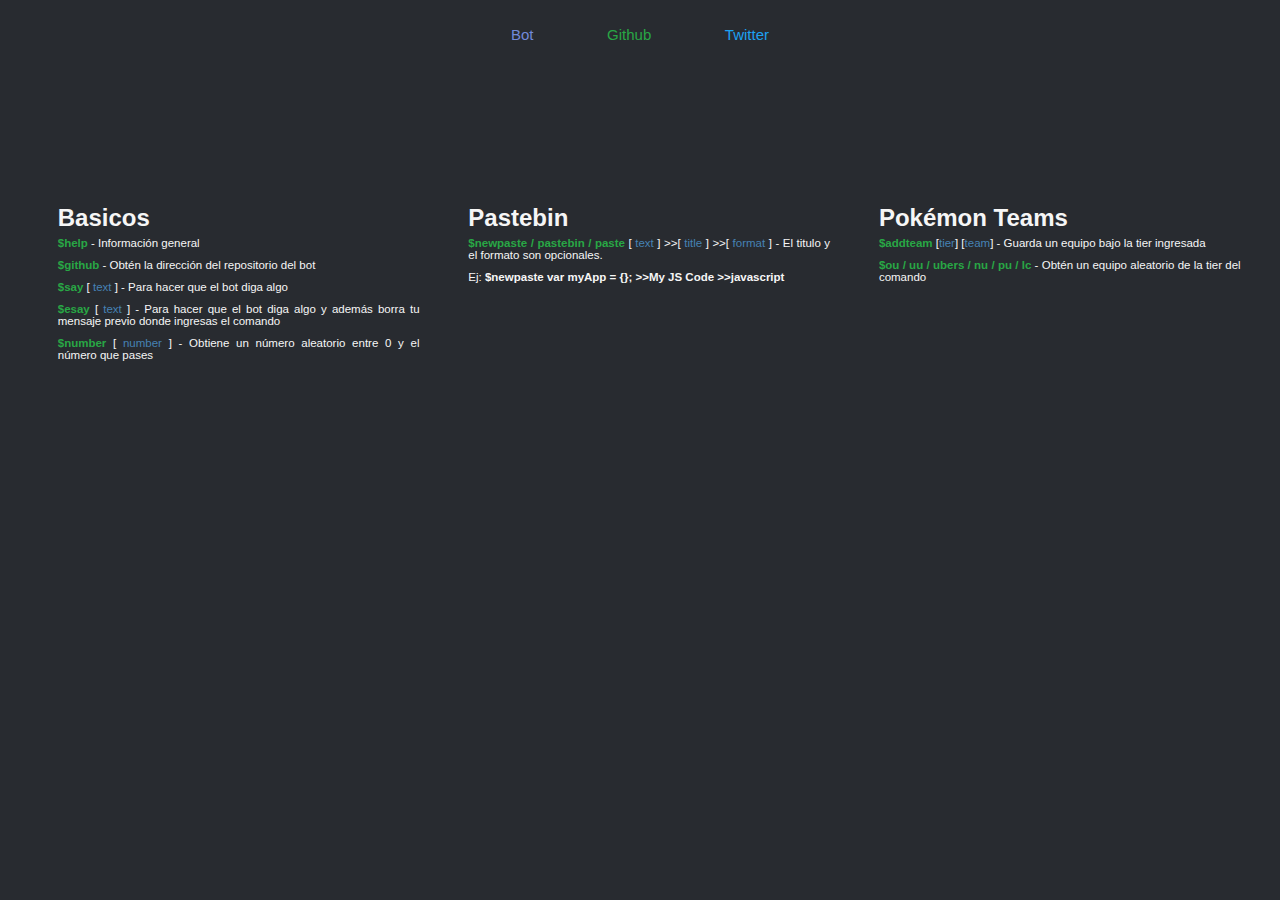
==== discord-bot/commands.html @ 6e09c21f "Update" ====
<!DOCTYPE html>
<html>
<head>
    <meta charset="utf-8">
    <meta name="viewport" content="width=device-width, initial-scale=1.0">
    <meta http-equiv="X-UA-Compatible" content="ie=edge">
    
    <meta name="description" content='Lista de comandos para bot de discord.'/>
    <meta name="keywords" content="discord.js, discordjs, discord, bot, javascript, commands, comandos"/>
    <meta name="author" content="Serna Nicolás" />
    
    <meta property="twitter:title" content="Bot Commands" />
    <meta property="twitter:description" content='Lista de comandos para bot de discord.' /> 
    <meta property="twitter:image" content="https://discordapp.com//assets/be51c36330395e516da99777086142f1.png" /> 
    <meta property="twitter:site" content="@nicolito128" />
    
    <meta property="og:title" content="Bot Commands" /> 
    <meta property="og:locale" content="es-ES" /
    <meta property="og:url" content="https://nicolito128.github.io/discord-bot/commands" /> 
    <meta property="og:image" content="https://discordapp.com//assets/be51c36330395e516da99777086142f1.png" /> 

    <title>Bot Commands</title>
    <link rel="stylesheet" href="https://use.fontawesome.com/releases/v5.7.2/css/all.css" integrity="sha384-fnmOCqbTlWIlj8LyTjo7mOUStjsKC4pOpQbqyi7RrhN7udi9RwhKkMHpvLbHG9Sr" crossorigin="anonymous">
    <link rel="stylesheet" href="./styles.css" type="text/css" />
</head>
<body>
    <header>
        <a href="https://github.com/nicolito128/discord-bot" target=_blank class="bot"><i class="fas fa-code"></i> Bot</a>
        <a href="https://github.com/nicolito128" target=_blank class="github"><i class="fab fa-github"></i> Github</a>
        <a href="https://twitter.com/nicolito128" target=_blank class="twitter"><i class="fab fa-twitter"></i> Twitter</a>
    </header>
    
    <main role="main">
        <div class="container">
            <div class="command-list">
                <div><h2>Basicos</h2></div>
                <p><span class="command">$help</span> - Información general</p>
                <p> <span class="command">$github</span> - Obtén la dirección del repositorio del bot</p>
                <p> <span class="command">$say</span> [<span class="args"> text </span>] - Para hacer que el bot diga algo</p>
                <p> <span class="command">$esay</span> [ <span class="args">text</span> ] - Para hacer que el bot diga algo y además borra tu mensaje previo donde ingresas el comando </p>
                <p> <span class="command">$number</span> [ <span class="args">number</span> ] - Obtiene un número aleatorio entre 0 y el número que pases</p>
            </div>
            <div class="command-list">
                <div><h2>Pastebin</h2></div>
                <p> <span class="command">$newpaste / pastebin / paste</span> [<span class="args"> text </span>] >>[ <span class="args">title</span> ] >>[ <span class="args">format</span> ] - El titulo y el formato son opcionales.</p>
                <p>Ej: <b>$newpaste var myApp = {}; >>My JS Code >>javascript</b></p>
            </div>
            <div class="command-list">
                <div><h2>Pokémon Teams</h2></div>
                <p> <span class="command">$addteam</span> [<span class="args">tier</span>] [<span class="args">team</span>] - Guarda un equipo bajo la tier ingresada</p>
                <p> <span class="command">$ou / uu / ubers / nu / pu / lc</span> - Obtén un equipo aleatorio de la tier del comando</p>
            </div>
        </div>
    </main>
</body>
</html>
---- discord-bot/styles.css ----
* {
    margin: 0;
    padding: 0;
    box-sizing: border-box;
    font-family: sans-serif;
}

body {
    background: #282b30;
    color: #F6F6F6;
    min-width: 100%;
    min-height: 100%;
}

a.bot {color: #7289da}
a.twitter {color: #1da1f2}
a.github {color: #28a745}

a {
    text-decoration: none;
    font-size: 15px;
    padding: 10px;
    margin: 2%;
}

a i {
    font-size: 11px;
}

header {
    margin: 2%;
    text-align: center;
}

.container {
    padding: 10px;
    margin: auto;
    text-align: justify;
    margin-top: 10%;
    margin-left: 2%;
}

.container .command-list {
    display: inline-block;
    width: 31.9%;
    padding: 1em;
    margin: 0.5%;
    vertical-align: top
}

.command-list p {
    font-size: 11.5px;
    padding: 5px 0px;
}

.command {
    color: #28a745;
    font-weight: bold;
}

.args {color: steelblue}

@media (max-width: 480px) {
    .container .command-list {
        display: block;
        width: 100%;
    }
}

@media (max-width: 800px) {
    .container .command-list {
        display: block;
        width: 100%;
    }
}
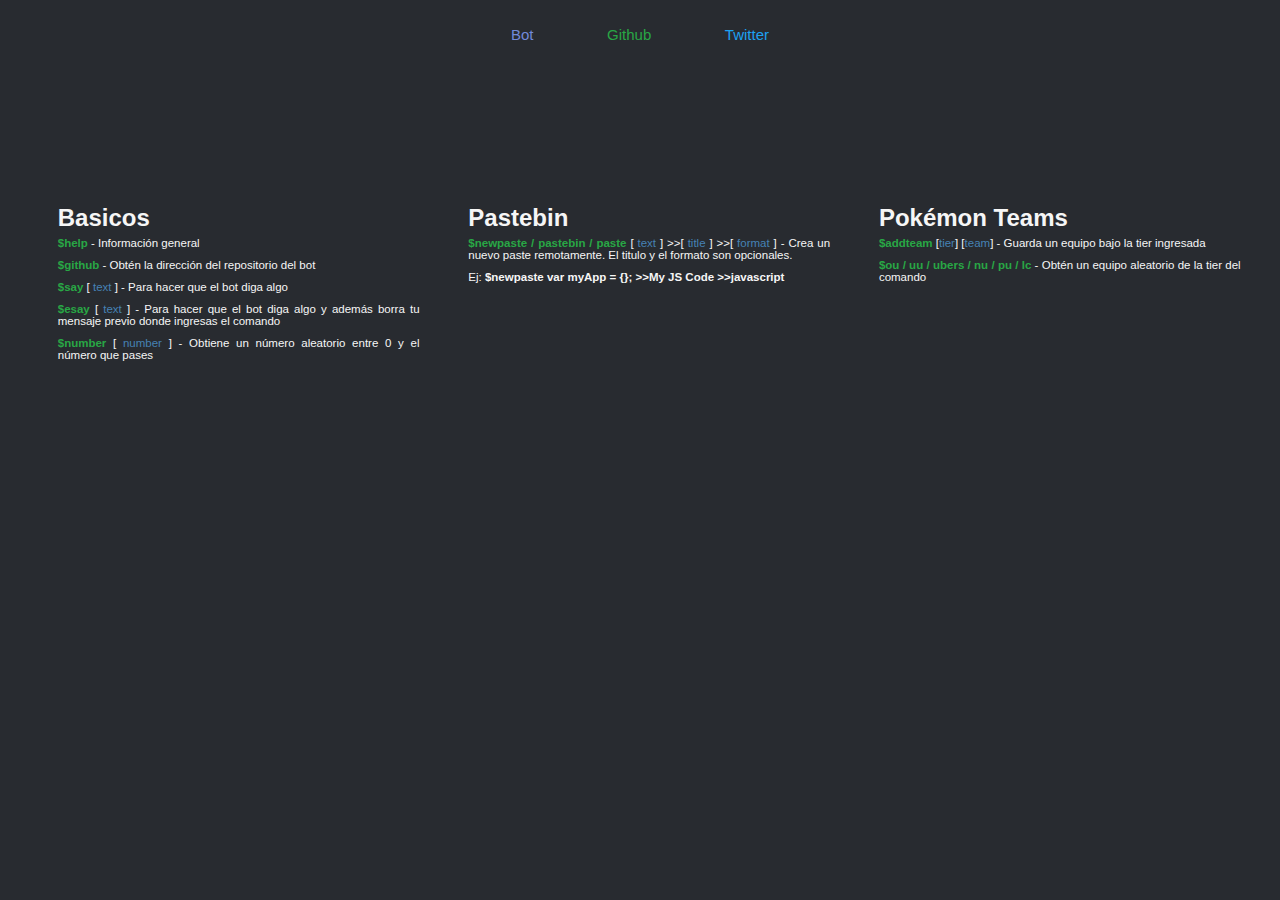
==== commit 17f91ddc: "Update" ====
--- a/discord-bot/commands.html
+++ b/discord-bot/commands.html
@@ -17,7 +17,7 @@
     <meta property="og:title" content="Bot Commands" /> 
     <meta property="og:locale" content="es-ES" /
     <meta property="og:url" content="https://nicolito128.github.io/discord-bot/commands" /> 
-    <meta property="og:image" content="https://discordapp.com//assets/be51c36330395e516da99777086142f1.png" /> 
+    <meta property="og:image" content="https://discordapp.com//assets/be51c36330395e516da99777086142f1.png" />
 
     <title>Bot Commands</title>
     <link rel="stylesheet" href="https://use.fontawesome.com/releases/v5.7.2/css/all.css" integrity="sha384-fnmOCqbTlWIlj8LyTjo7mOUStjsKC4pOpQbqyi7RrhN7udi9RwhKkMHpvLbHG9Sr" crossorigin="anonymous">
@@ -42,7 +42,7 @@
             </div>
             <div class="command-list">
                 <div><h2>Pastebin</h2></div>
-                <p> <span class="command">$newpaste / pastebin / paste</span> [<span class="args"> text </span>] >>[ <span class="args">title</span> ] >>[ <span class="args">format</span> ] - El titulo y el formato son opcionales.</p>
+                <p> <span class="command">$newpaste / pastebin / paste</span> [<span class="args"> text </span>] >>[ <span class="args">title</span> ] >>[ <span class="args">format</span> ] - Crea un nuevo paste remotamente. El titulo y el formato son opcionales.</p>
                 <p>Ej: <b>$newpaste var myApp = {}; >>My JS Code >>javascript</b></p>
             </div>
             <div class="command-list">
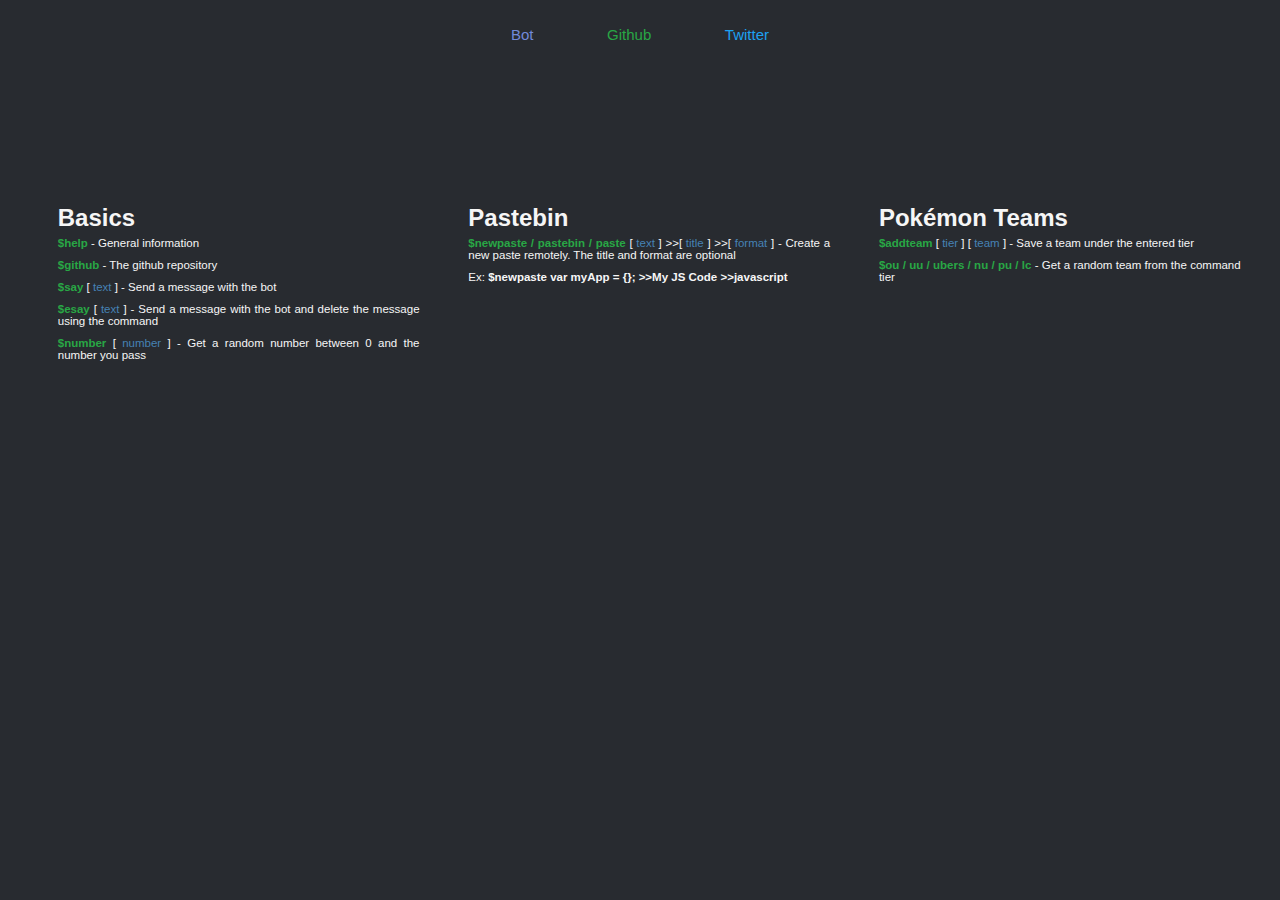
==== commit 242d0691: "Update" ====
--- a/discord-bot/commands.html
+++ b/discord-bot/commands.html
@@ -5,12 +5,12 @@
     <meta name="viewport" content="width=device-width, initial-scale=1.0">
     <meta http-equiv="X-UA-Compatible" content="ie=edge">
     
-    <meta name="description" content='Lista de comandos para bot de discord.'/>
+    <meta name="description" content='List of commands for discord bot'/>
     <meta name="keywords" content="discord.js, discordjs, discord, bot, javascript, commands, comandos"/>
     <meta name="author" content="Serna Nicolás" />
     
     <meta property="twitter:title" content="Bot Commands" />
-    <meta property="twitter:description" content='Lista de comandos para bot de discord.' /> 
+    <meta property="twitter:description" content='List of commands for discord bot' /> 
     <meta property="twitter:image" content="https://discordapp.com//assets/be51c36330395e516da99777086142f1.png" /> 
     <meta property="twitter:site" content="@nicolito128" />
     
@@ -33,22 +33,22 @@
     <main role="main">
         <div class="container">
             <div class="command-list">
-                <div><h2>Basicos</h2></div>
-                <p><span class="command">$help</span> - Información general</p>
-                <p> <span class="command">$github</span> - Obtén la dirección del repositorio del bot</p>
-                <p> <span class="command">$say</span> [<span class="args"> text </span>] - Para hacer que el bot diga algo</p>
-                <p> <span class="command">$esay</span> [ <span class="args">text</span> ] - Para hacer que el bot diga algo y además borra tu mensaje previo donde ingresas el comando </p>
-                <p> <span class="command">$number</span> [ <span class="args">number</span> ] - Obtiene un número aleatorio entre 0 y el número que pases</p>
+                <div><h2>Basics</h2></div>
+                <p><span class="command">$help</span> - General information</p>
+                <p> <span class="command">$github</span> - The github repository</p>
+                <p> <span class="command">$say</span> [<span class="args"> text </span>] - Send a message with the bot</p>
+                <p> <span class="command">$esay</span> [ <span class="args">text</span> ] - Send a message with the bot and delete the message using the command</p>
+                <p> <span class="command">$number</span> [ <span class="args">number</span> ] - Get a random number between 0 and the number you pass</p>
             </div>
             <div class="command-list">
                 <div><h2>Pastebin</h2></div>
-                <p> <span class="command">$newpaste / pastebin / paste</span> [<span class="args"> text </span>] >>[ <span class="args">title</span> ] >>[ <span class="args">format</span> ] - Crea un nuevo paste remotamente. El titulo y el formato son opcionales.</p>
-                <p>Ej: <b>$newpaste var myApp = {}; >>My JS Code >>javascript</b></p>
+                <p> <span class="command">$newpaste / pastebin / paste</span> [<span class="args"> text </span>] >>[ <span class="args">title</span> ] >>[ <span class="args">format</span> ] - Create a new paste remotely. The title and format are optional</p>
+                <p>Ex: <b>$newpaste var myApp = {}; >>My JS Code >>javascript</b></p>
             </div>
             <div class="command-list">
                 <div><h2>Pokémon Teams</h2></div>
-                <p> <span class="command">$addteam</span> [<span class="args">tier</span>] [<span class="args">team</span>] - Guarda un equipo bajo la tier ingresada</p>
-                <p> <span class="command">$ou / uu / ubers / nu / pu / lc</span> - Obtén un equipo aleatorio de la tier del comando</p>
+                <p> <span class="command">$addteam</span> [<span class="args"> tier </span>] [<span class="args"> team </span>] - Save a team under the entered tier</p>
+                <p> <span class="command">$ou / uu / ubers / nu / pu / lc</span> - Get a random team from the command tier</p>
             </div>
         </div>
     </main>
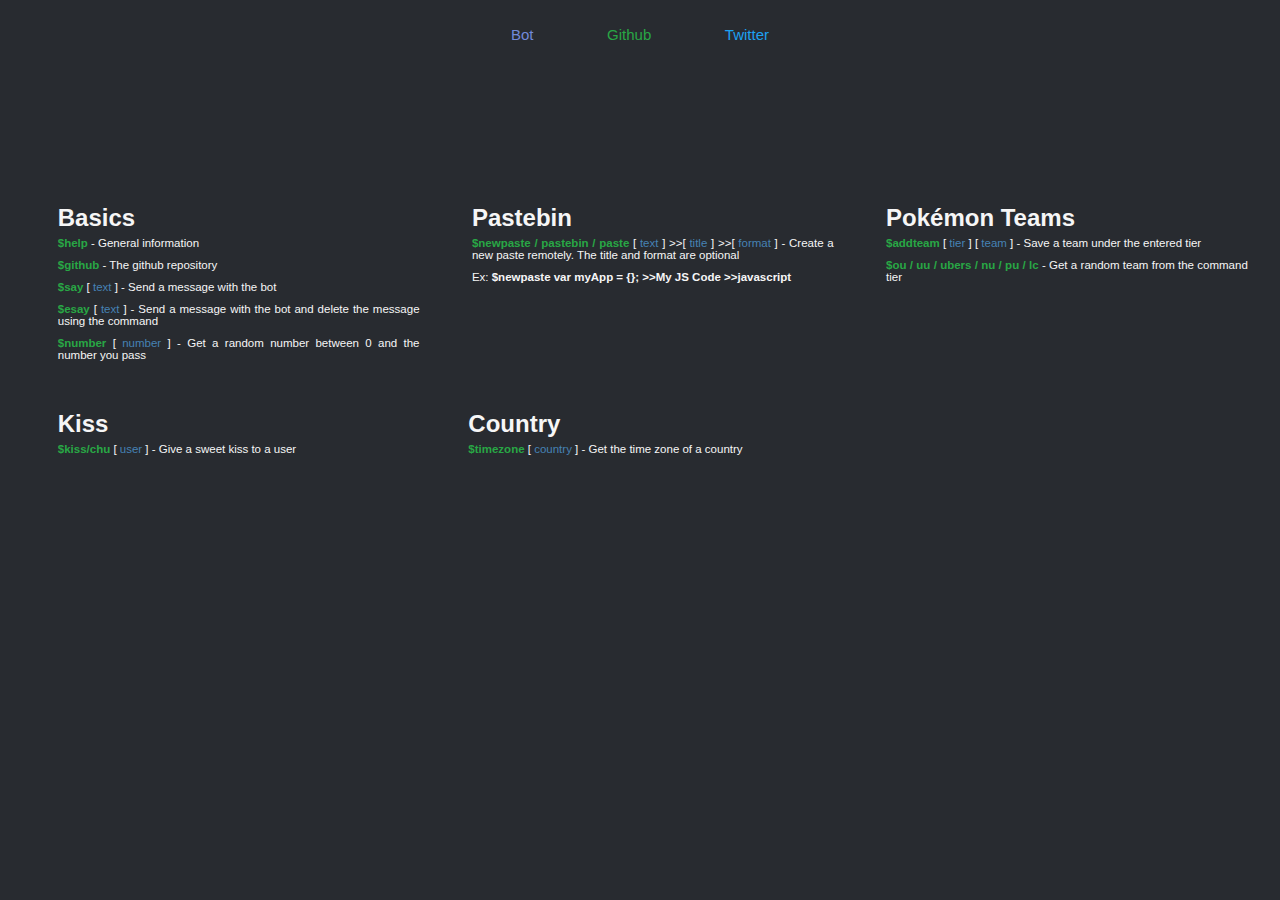
==== commit 74f420d5: "Update" ====
--- a/discord-bot/commands.html
+++ b/discord-bot/commands.html
@@ -1,5 +1,5 @@
 <!DOCTYPE html>
-<html>
+<html lang="en">
 <head>
     <meta charset="utf-8">
     <meta name="viewport" content="width=device-width, initial-scale=1.0">
@@ -15,7 +15,6 @@
     <meta property="twitter:site" content="@nicolito128" />
     
     <meta property="og:title" content="Bot Commands" /> 
-    <meta property="og:locale" content="es-ES" /
     <meta property="og:url" content="https://nicolito128.github.io/discord-bot/commands" /> 
     <meta property="og:image" content="https://discordapp.com//assets/be51c36330395e516da99777086142f1.png" />
 
@@ -50,6 +49,14 @@
                 <p> <span class="command">$addteam</span> [<span class="args"> tier </span>] [<span class="args"> team </span>] - Save a team under the entered tier</p>
                 <p> <span class="command">$ou / uu / ubers / nu / pu / lc</span> - Get a random team from the command tier</p>
             </div>
+            <div class="command-list">
+                <div><h2>Kiss</h2></div>
+                <p> <span class="command">$kiss/chu</span> [<span class="args"> user </span>] - Give a sweet kiss to a user</p>
+            </div>
+            <div class="command-list">
+                <div><h2>Country</h2></div>
+                <p> <span class="command">$timezone</span> [ <span class="args">country</span> ] - Get the time zone of a country</p>
+            </div>
         </div>
     </main>
 </body>
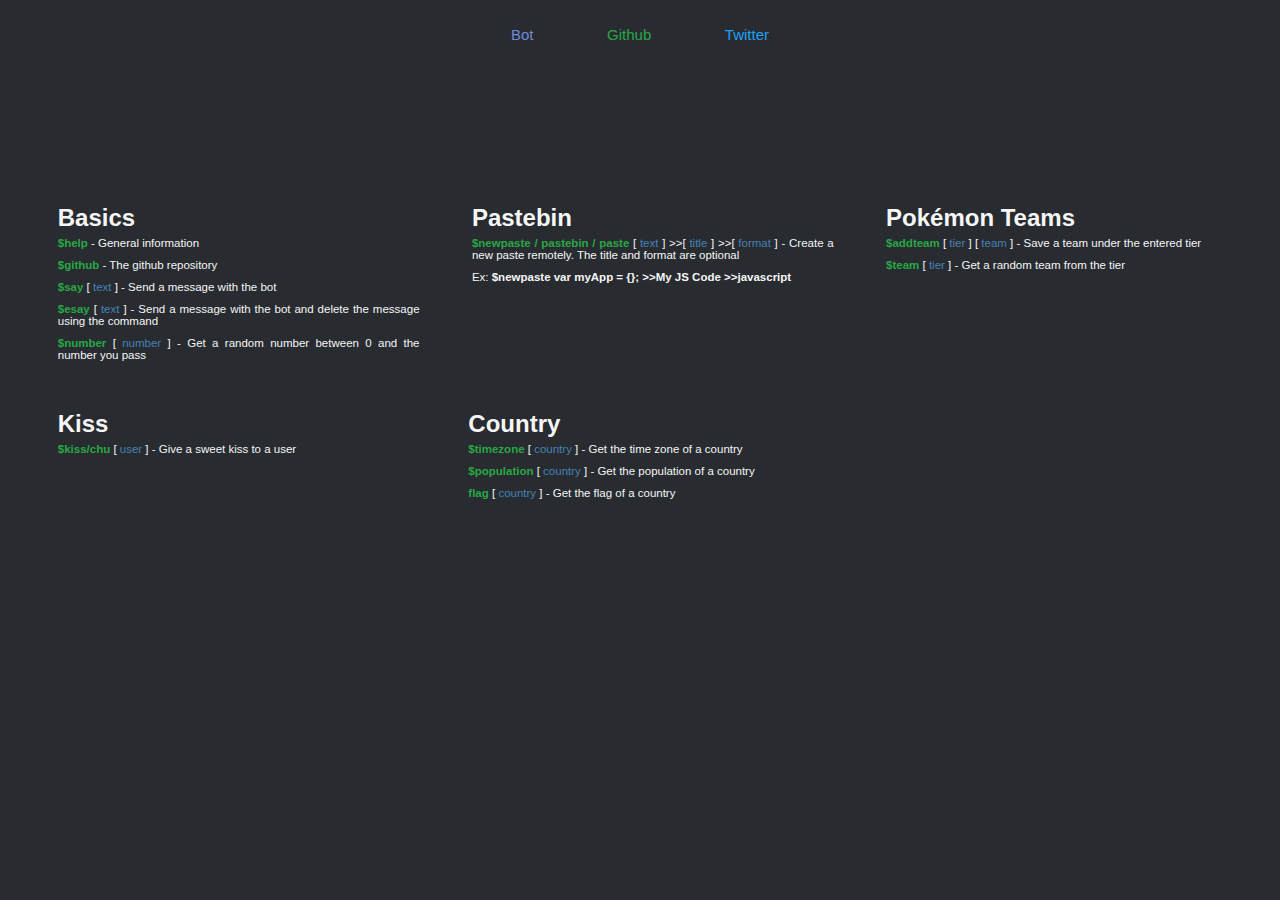
==== commit c1ae91ed: "Update commands.html" ====
--- a/discord-bot/commands.html
+++ b/discord-bot/commands.html
@@ -47,7 +47,7 @@
             <div class="command-list">
                 <div><h2>Pokémon Teams</h2></div>
                 <p> <span class="command">$addteam</span> [<span class="args"> tier </span>] [<span class="args"> team </span>] - Save a team under the entered tier</p>
-                <p> <span class="command">$ou / uu / ubers / nu / pu / lc</span> - Get a random team from the command tier</p>
+                <p> <span class="command">$team</span> [<span class="args"> tier </span>] - Get a random team from the tier</p>
             </div>
             <div class="command-list">
                 <div><h2>Kiss</h2></div>
@@ -56,6 +56,8 @@
             <div class="command-list">
                 <div><h2>Country</h2></div>
                 <p> <span class="command">$timezone</span> [ <span class="args">country</span> ] - Get the time zone of a country</p>
+                <p> <span class="command">$population</span> [ <span class="args">country</span> ] - Get the population of a country</p>
+                <p> <span class="command">flag</span> [ <span class="args">country</span> ] - Get the flag of a country</p>
             </div>
         </div>
     </main>
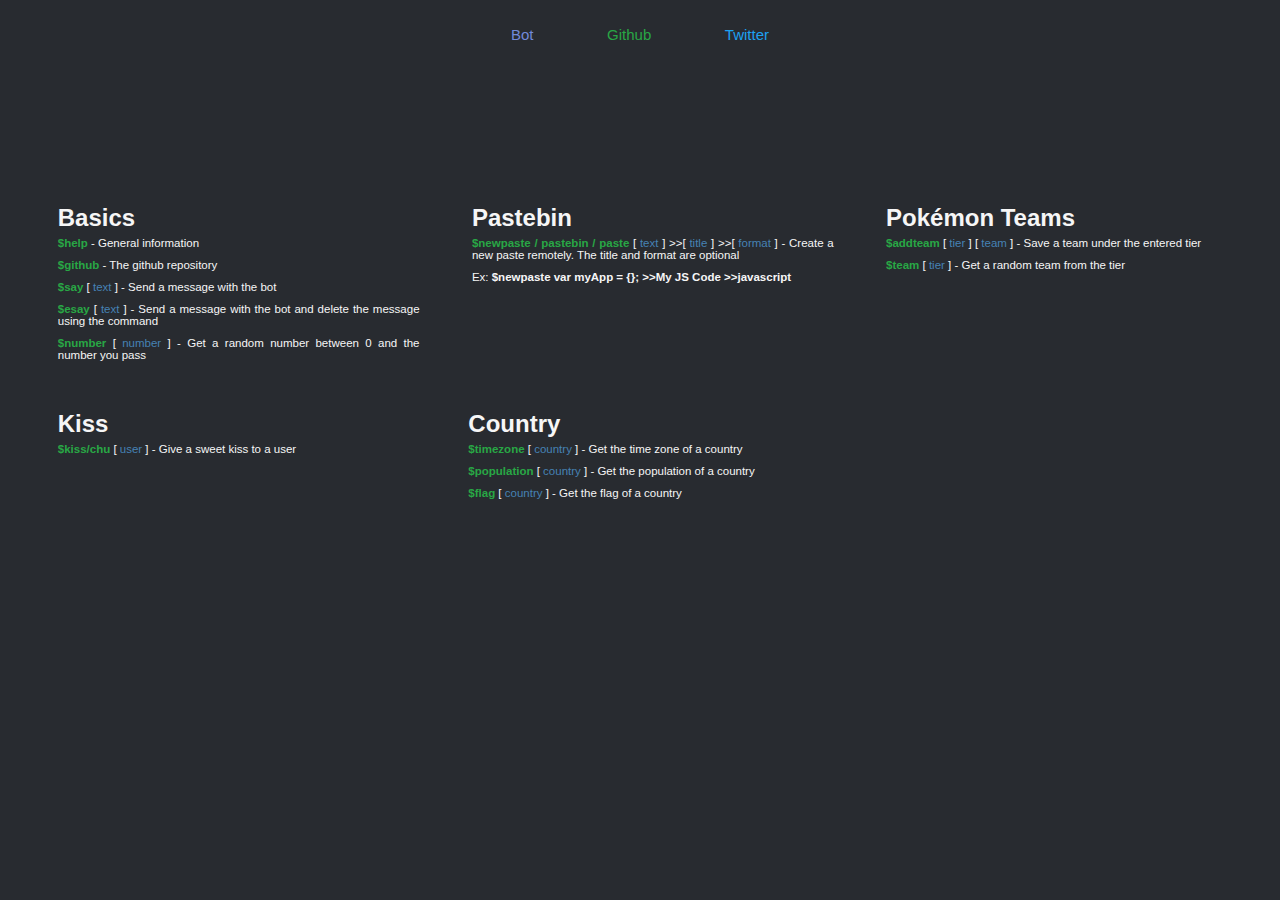
==== commit d7b6c8f1: "Update commands.html" ====
--- a/discord-bot/commands.html
+++ b/discord-bot/commands.html
@@ -57,7 +57,7 @@
                 <div><h2>Country</h2></div>
                 <p> <span class="command">$timezone</span> [ <span class="args">country</span> ] - Get the time zone of a country</p>
                 <p> <span class="command">$population</span> [ <span class="args">country</span> ] - Get the population of a country</p>
-                <p> <span class="command">flag</span> [ <span class="args">country</span> ] - Get the flag of a country</p>
+                <p> <span class="command">$flag</span> [ <span class="args">country</span> ] - Get the flag of a country</p>
             </div>
         </div>
     </main>
